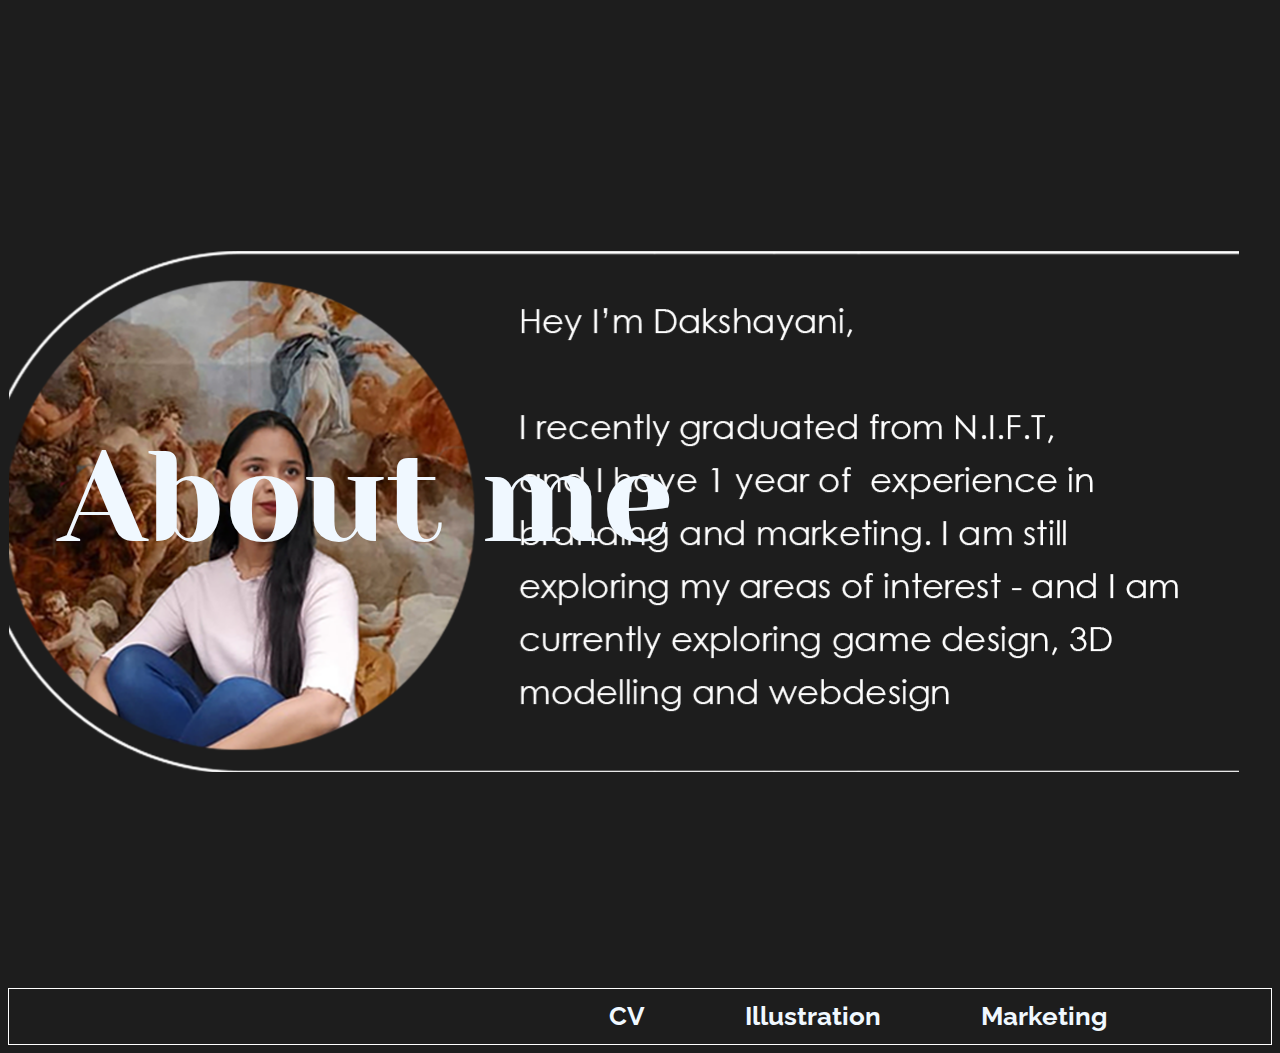
==== index.html @ 9865ad12 "Update index.html" ====
<!DOCTYPE html>
<html lang="en">
  <head>
    <meta charset="UTF-8" />
    <meta http-equiv="X-UA-Compatible" content="IE=edge" />
    <meta name="viewport" content="width=device-width, initial-scale=1.0" />
    <title>dp</title>
    <link rel="stylesheet" href="/stylesheet.css" />
  </head>
  <body>
    <section class="headimg">
      <div class="bgh">
        <h1 class="bm" id="bm1">About me</h1>
      </div>
    </section>

    <section class="box">
      <div class="link">
        <div class="v">
          <a href="/cv.html" class="vl"> CV </a>
        </div>
        <div class="v">
          <a href="https://www.behance.net/gajendrand3079">Illustration</a>
        </div>
        <div class="v">
          <a
            href="https://drive.google.com/file/d/1KMYWSGoPvaARGJDdTzuy57ERbvJVd-wk/view?usp=sharing"
            >Marketing
          </a>
        </div>
      </div>
    </section>
  </body>
</html>
---- stylesheet.css ----
@import url(/font.css);

body{
    background-color: #1d1d1d;
    }
a{
    color: aliceblue;
    font-style: none;
    text-decoration: none;
}
a:hover{
    color: #1d1d1d;
}

.headimg{
    background-image: url(/head-bg.png);
    padding: 130px 1px;
    background-repeat: no-repeat;
}
    
.bm{
    color: aliceblue;
    padding: 200px 50px;
    font-family: Yeseva;
    font-size: 8rem;
    font-weight: lighter;
    position: relative;
    background-image: url(/photo1.png);
    background-repeat: no-repeat;
    background-position-x: 280%;
    background-position-y: 19%;
    position: relative;
 
}

.bm:hover{
    color: #FEFF9E;
    background-image: url(/photo1.png);
    background-repeat: no-repeat;
    background-position-x: 100%;
    background-position-y: 19%;
    transition-duration: 1s, 0s, 10s;

}
.box{
    position: absolute;
    height: 55px;
    width: flex;
    border: 1px solid white;
    position: relative;
    padding: 0px 10px;

}
.link{

    display: flex;
    flex-direction: row;
    color: aliceblue;
    font-family: Raleway;
    font-weight: bold;
    font-size:1.6rem;
    margin: 0px;
    padding: 0.3vh 12vh 0vh 60vh;
    text-align: center;
    text
}

.v{

    padding: 10px 50px 10px;
    background-image: linear-gradient(to right, #ff8177 0%, #ff867a 0%, #ff8c7f 21%, #f99185 52%, #cf556c 78%, #b12a5b 100%);
    background-repeat: no-repeat;
    border-radius: 2rem;
    
    background-size: 0vh;
}  
.v:hover{
    font-weight: bolder;
    color: #1d1d1d;
    padding: 10px 50px 10px;
    background-image: linear-gradient(to right, #ff8177 0%, #ff867a 0%, #ff8c7f 21%, #f99185 52%, #cf556c 78%, #b12a5b 100%), cross-fade(2px);
    box-shadow: 0 0 5px 10px;
    background-repeat: no-repeat;
    background-size: 35vh;
    transition: 2s;
}
.vl{
    height: 4000px;
        width: 2828px;
}
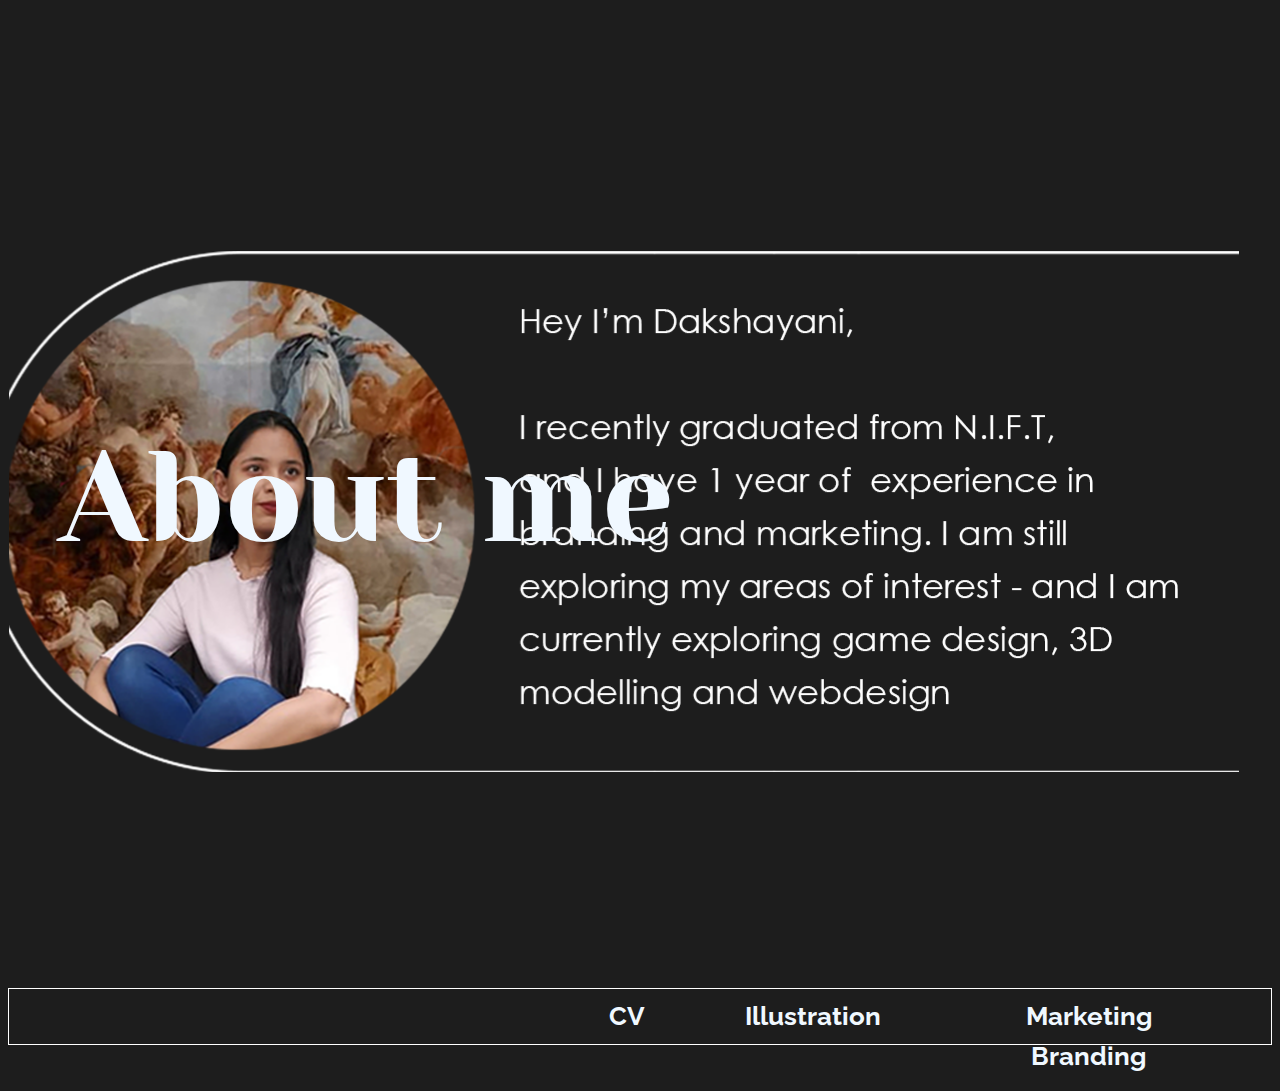
==== commit e2e67027: "Update index.html" ====
--- a/index.html
+++ b/index.html
@@ -24,8 +24,12 @@
         </div>
         <div class="v">
           <a
+            href="marketing.html"
+            >Marketing
+        <div class="v">
+          <a
             href="https://drive.google.com/file/d/1KMYWSGoPvaARGJDdTzuy57ERbvJVd-wk/view?usp=sharing"
-            >Marketing
+            >Branding
           </a>
         </div>
       </div>
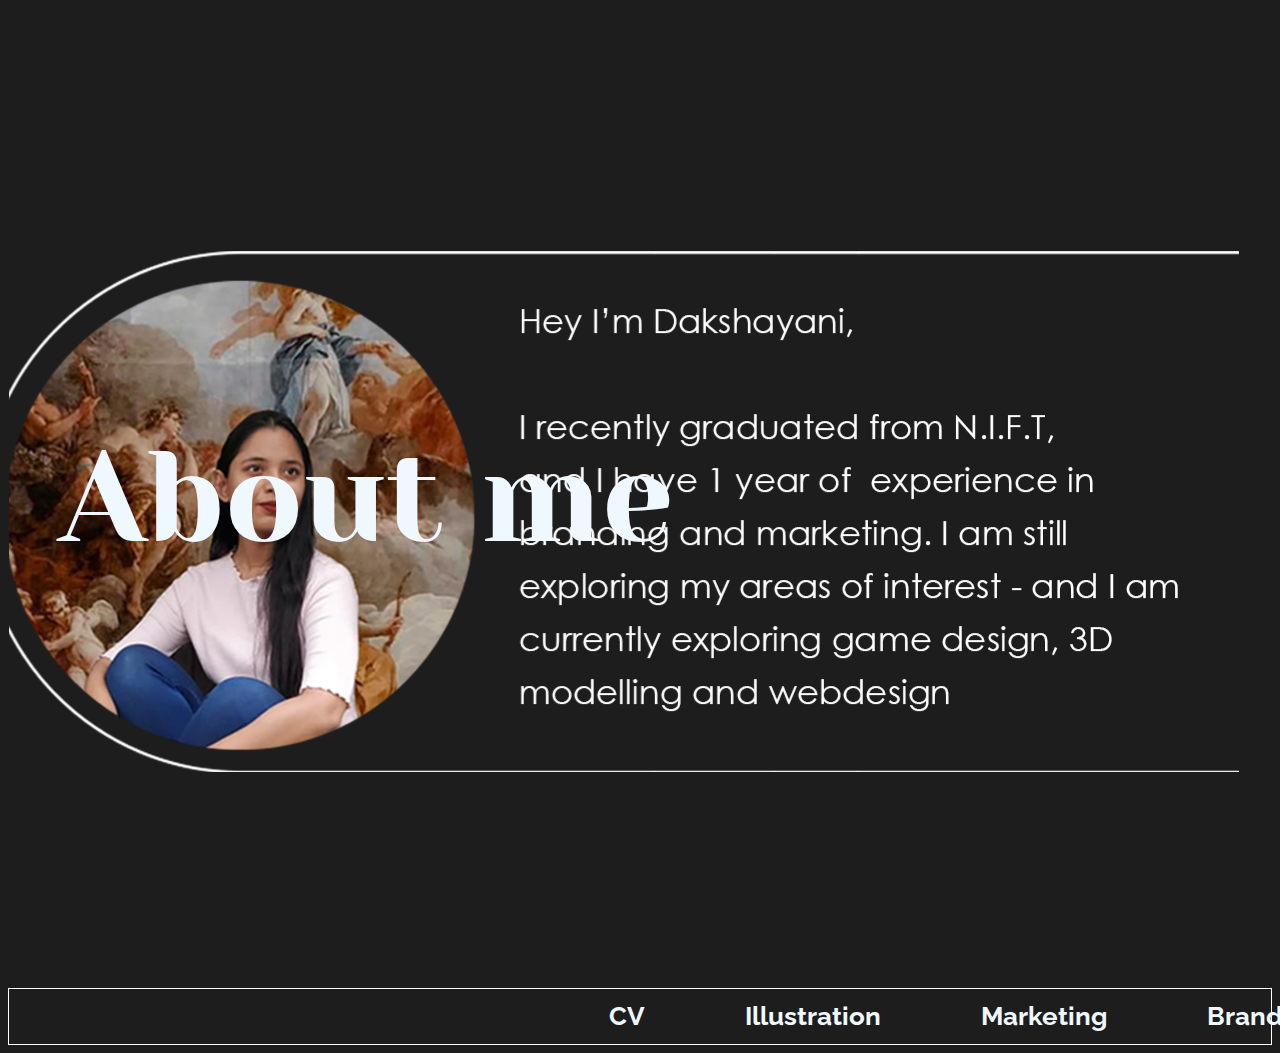
==== commit a222d265: "Update index.html" ====
--- a/index.html
+++ b/index.html
@@ -4,7 +4,7 @@
     <meta charset="UTF-8" />
     <meta http-equiv="X-UA-Compatible" content="IE=edge" />
     <meta name="viewport" content="width=device-width, initial-scale=1.0" />
-    <title>dp</title>
+    <title>Shiney Portfolio</title>
     <link rel="stylesheet" href="/stylesheet.css" />
   </head>
   <body>
@@ -25,7 +25,7 @@
         <div class="v">
           <a
             href="marketing.html"
-            >Marketing
+             >Marketing  </a> </div>
         <div class="v">
           <a
             href="https://drive.google.com/file/d/1KMYWSGoPvaARGJDdTzuy57ERbvJVd-wk/view?usp=sharing"
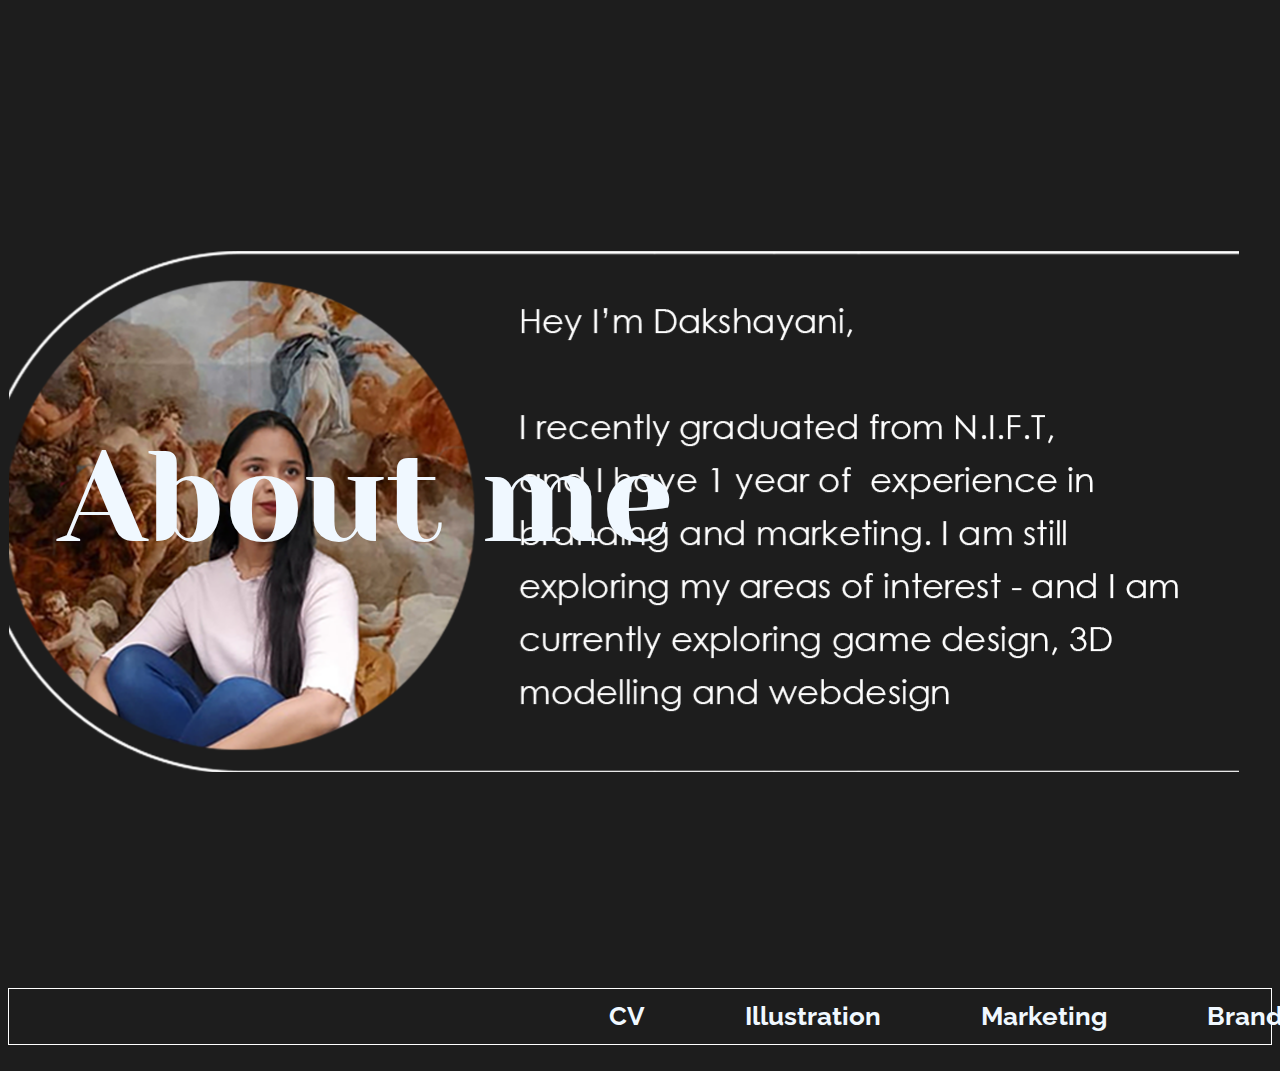
==== commit fed93649: "Update index.html" ====
--- a/index.html
+++ b/index.html
@@ -23,15 +23,20 @@
           <a href="https://www.behance.net/gajendrand3079">Illustration</a>
         </div>
         <div class="v">
-          <a
-            href="marketing.html"
-             >Marketing  </a> </div>
+          <a href="/marketing.html">Marketing</a>
+        </div>
         <div class="v">
           <a
             href="https://drive.google.com/file/d/1KMYWSGoPvaARGJDdTzuy57ERbvJVd-wk/view?usp=sharing"
             >Branding
           </a>
         </div>
+         <div class="v">
+          <a
+            href="https://docs.google.com/presentation/d/1EgngNFbS4T9Wk2izIYmymVMX7LYjBES-2NT7J2_17lM/edit?usp=sharing"
+            >Previous Works
+          </a>
+        </div>
       </div>
     </section>
   </body>
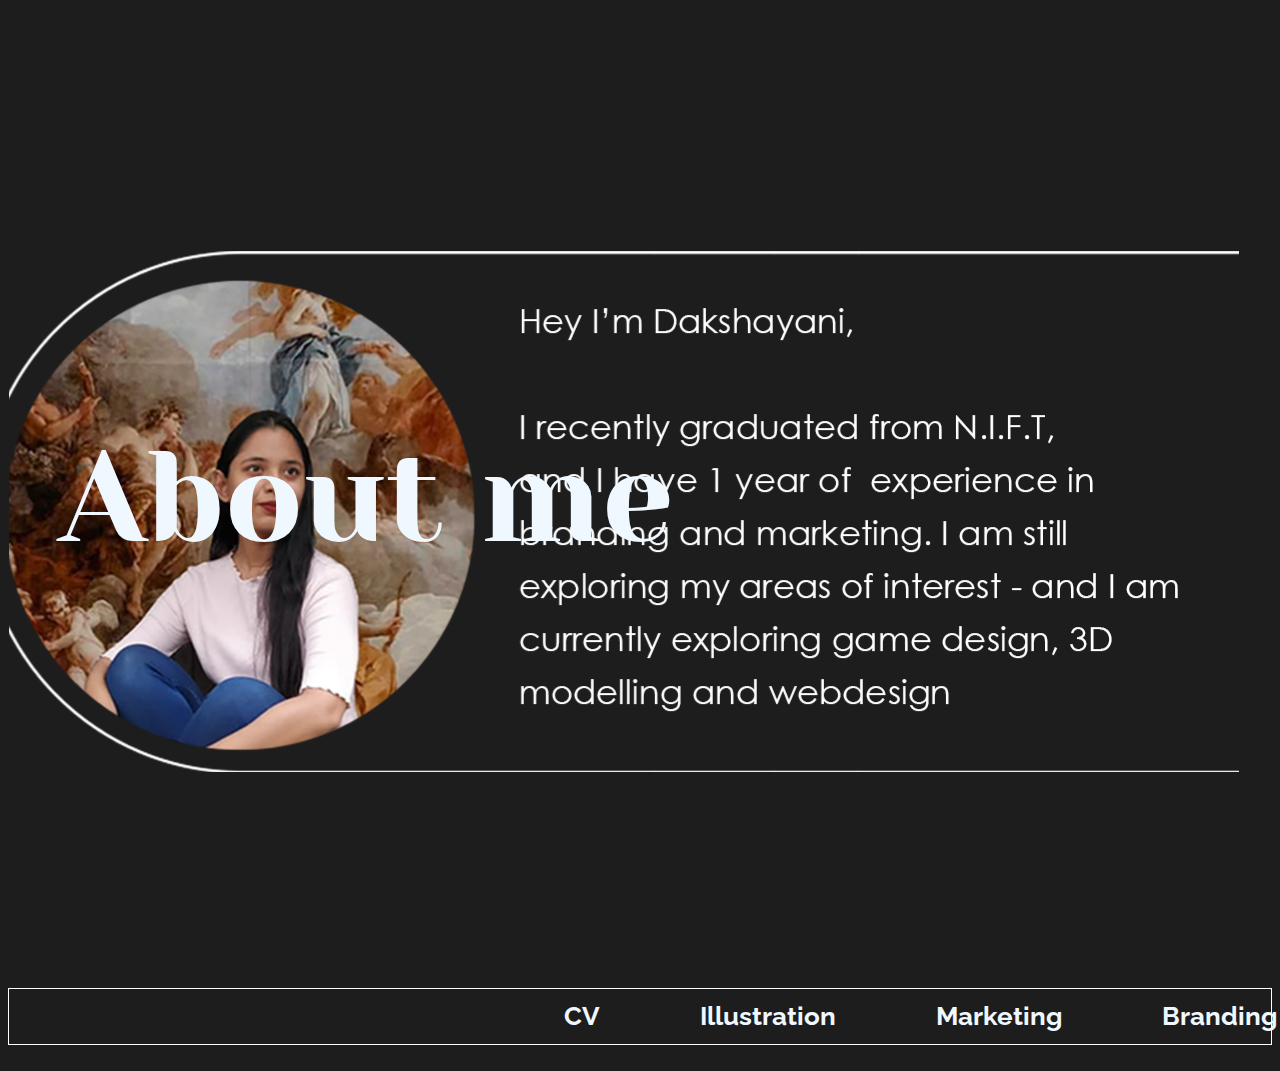
==== commit 543e3b21: "Update index.html" ====
--- a/index.html
+++ b/index.html
@@ -5,7 +5,7 @@
     <meta http-equiv="X-UA-Compatible" content="IE=edge" />
     <meta name="viewport" content="width=device-width, initial-scale=1.0" />
     <title>Shiney Portfolio</title>
-    <link rel="stylesheet" href="/stylesheet.css" />
+    <link rel="stylesheet" href="/stylesheet.css"/>
   </head>
   <body>
     <section class="headimg">
@@ -33,7 +33,7 @@
         </div>
          <div class="v">
           <a
-            href="https://docs.google.com/presentation/d/1EgngNFbS4T9Wk2izIYmymVMX7LYjBES-2NT7J2_17lM/edit?usp=sharing"
+            href="https://drive.google.com/file/d/1rQRFUS3yEPi4PFJPy-2mxu49K6i0xJFz/view?usp=sharing"
             >Previous Works
           </a>
         </div>
--- a/stylesheet.css
+++ b/stylesheet.css
@@ -60,7 +60,7 @@
     font-weight: bold;
     font-size:1.6rem;
     margin: 0px;
-    padding: 0.3vh 12vh 0vh 60vh;
+    padding: 0.3vh 12vh 0vh 55vh;
     text-align: center;
     text
 }
